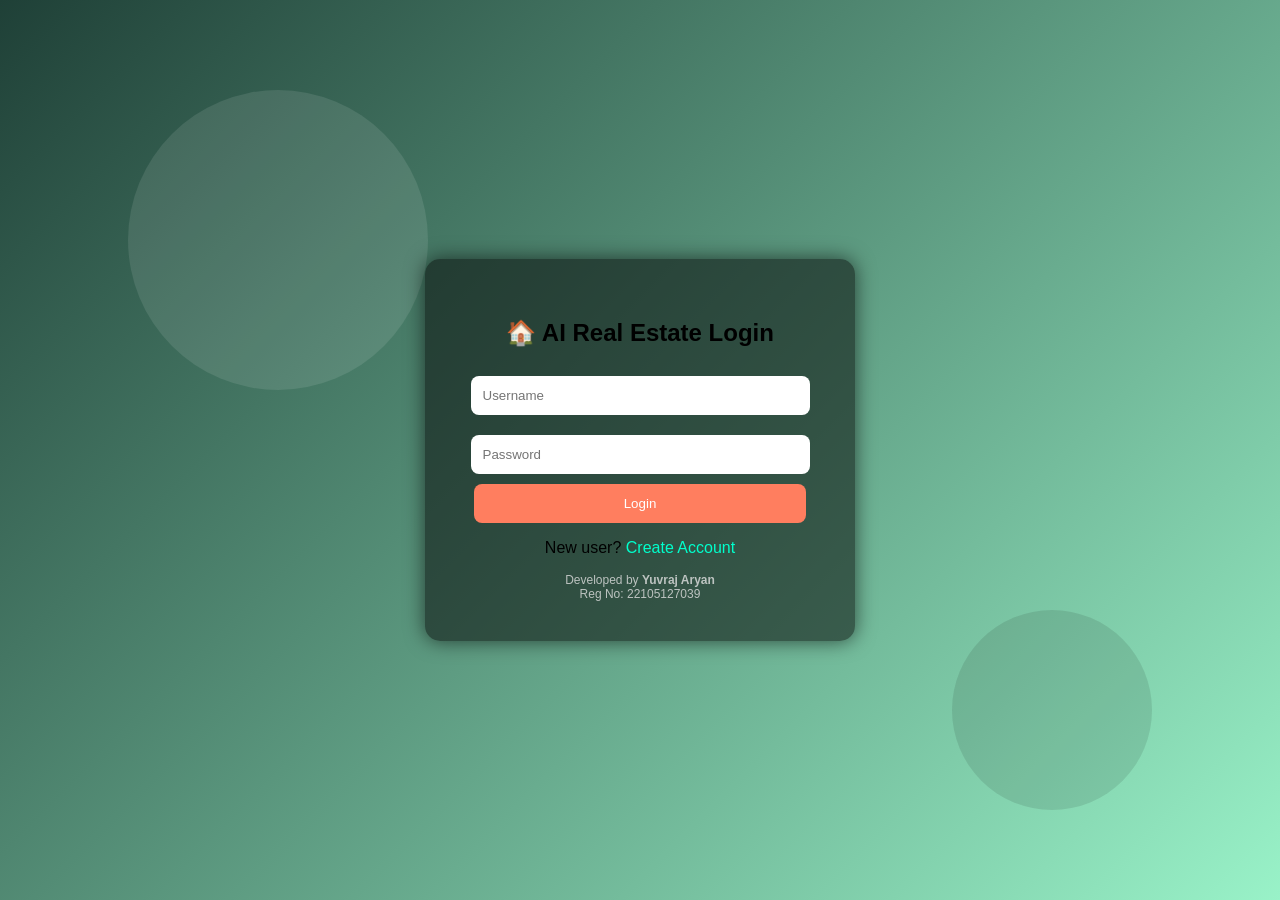
==== templates/login.html @ 7745e53c "clean ML project - house price prediction" ====
<!DOCTYPE html>
<html>
<head>
    <title>Login - AI Real Estate</title>

    <style>
        body {
            margin: 0;
            padding: 0;
            background: linear-gradient(135deg, #1f4037, #99f2c8);
            font-family: Arial;
            height: 100vh;
            display: flex;
            justify-content: center;
            align-items: center;
            overflow: hidden;
        }

        /* floating animation background */
        body::before {
            content: "";
            position: absolute;
            width: 300px;
            height: 300px;
            background: rgba(255,255,255,0.1);
            border-radius: 50%;
            top: 10%;
            left: 10%;
            animation: float 6s infinite ease-in-out;
        }

        body::after {
            content: "";
            position: absolute;
            width: 200px;
            height: 200px;
            background: rgba(0,0,0,0.1);
            border-radius: 50%;
            bottom: 10%;
            right: 10%;
            animation: float 8s infinite ease-in-out;
        }

        @keyframes float {
            0% { transform: translateY(0px); }
            50% { transform: translateY(-20px); }
            100% { transform: translateY(0px); }
        }

        .card {
            background: rgba(0,0,0,0.5);
            padding: 40px;
            border-radius: 15px;
            width: 350px;
            text-align: center;
            box-shadow: 0 0 20px rgba(0,0,0,0.6);
            animation: floatCard 3s infinite ease-in-out;
            z-index: 2;
        }

        @keyframes floatCard {
            0% { transform: translateY(0px); }
            50% { transform: translateY(-10px); }
            100% { transform: translateY(0px); }
        }

        input {
            width: 90%;
            padding: 12px;
            margin: 10px 0;
            border: none;
            border-radius: 8px;
        }

        button {
            width: 95%;
            padding: 12px;
            background: #ff7e5f;
            border: none;
            color: white;
            border-radius: 8px;
            cursor: pointer;
        }

        button:hover {
            background: #feb47b;
        }

        a {
            color: #00ffcc;
            text-decoration: none;
        }

        .credit {
            margin-top: 15px;
            font-size: 12px;
            color: #e0e0e0;
            opacity: 0.8;
        }
    </style>
</head>

<body>

<div class="card">
    <h2>🏠 AI Real Estate Login</h2>

    <form method="POST">
        <input type="text" name="username" placeholder="Username" required>
        <input type="password" name="password" placeholder="Password" required>
        <button type="submit">Login</button>
    </form>

    <p>New user? <a href="/signup">Create Account</a></p>

    <div class="credit">
        Developed by <b>Yuvraj Aryan</b><br>
        Reg No: 22105127039
    </div>
</div>

</body>
</html>
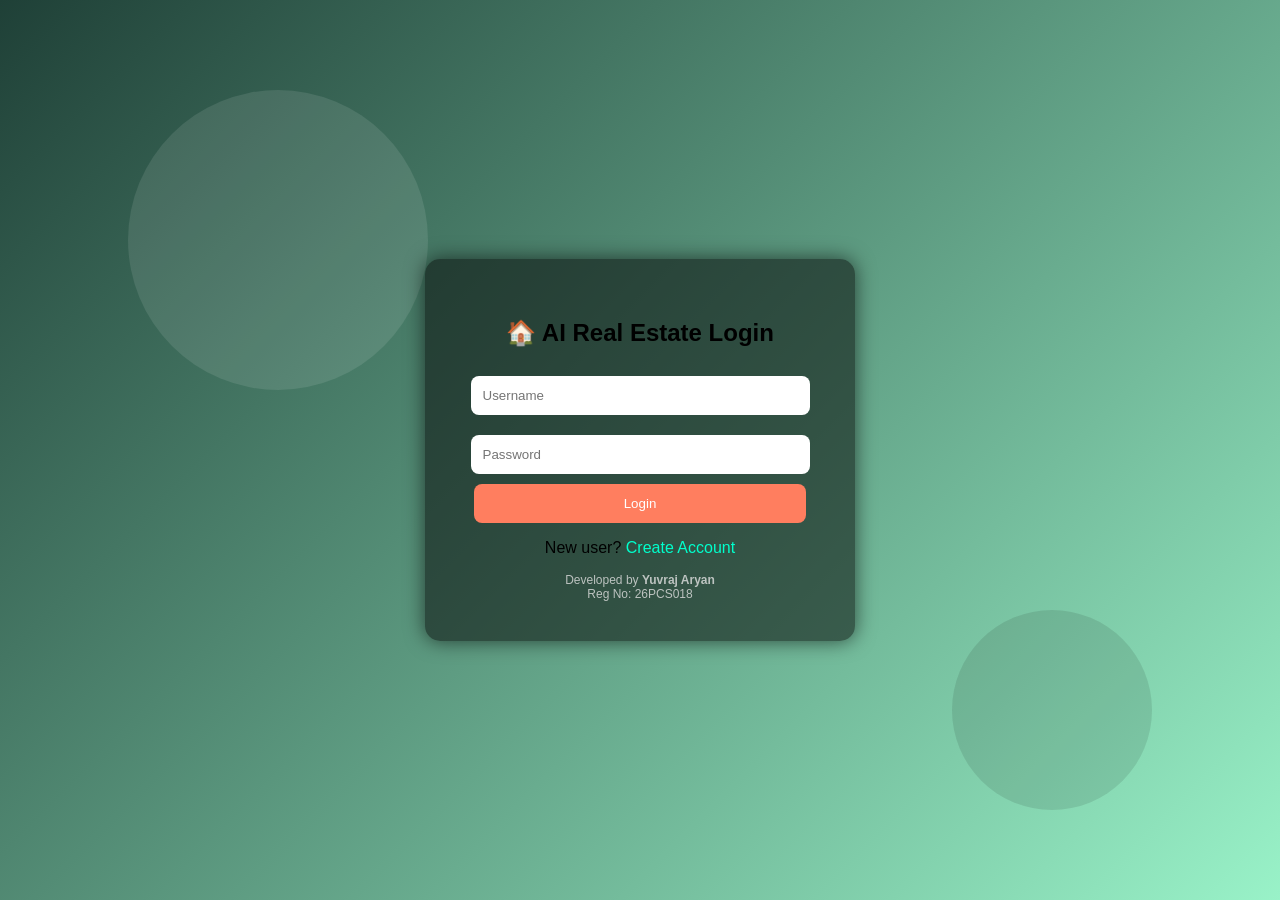
==== commit 6f2b4dbd: "Update registration number in login.html" ====
--- a/templates/login.html
+++ b/templates/login.html
@@ -115,9 +115,9 @@
 
     <div class="credit">
         Developed by <b>Yuvraj Aryan</b><br>
-        Reg No: 22105127039
+        Reg No: 26PCS018
     </div>
 </div>
 
 </body>
-</html>+</html>
